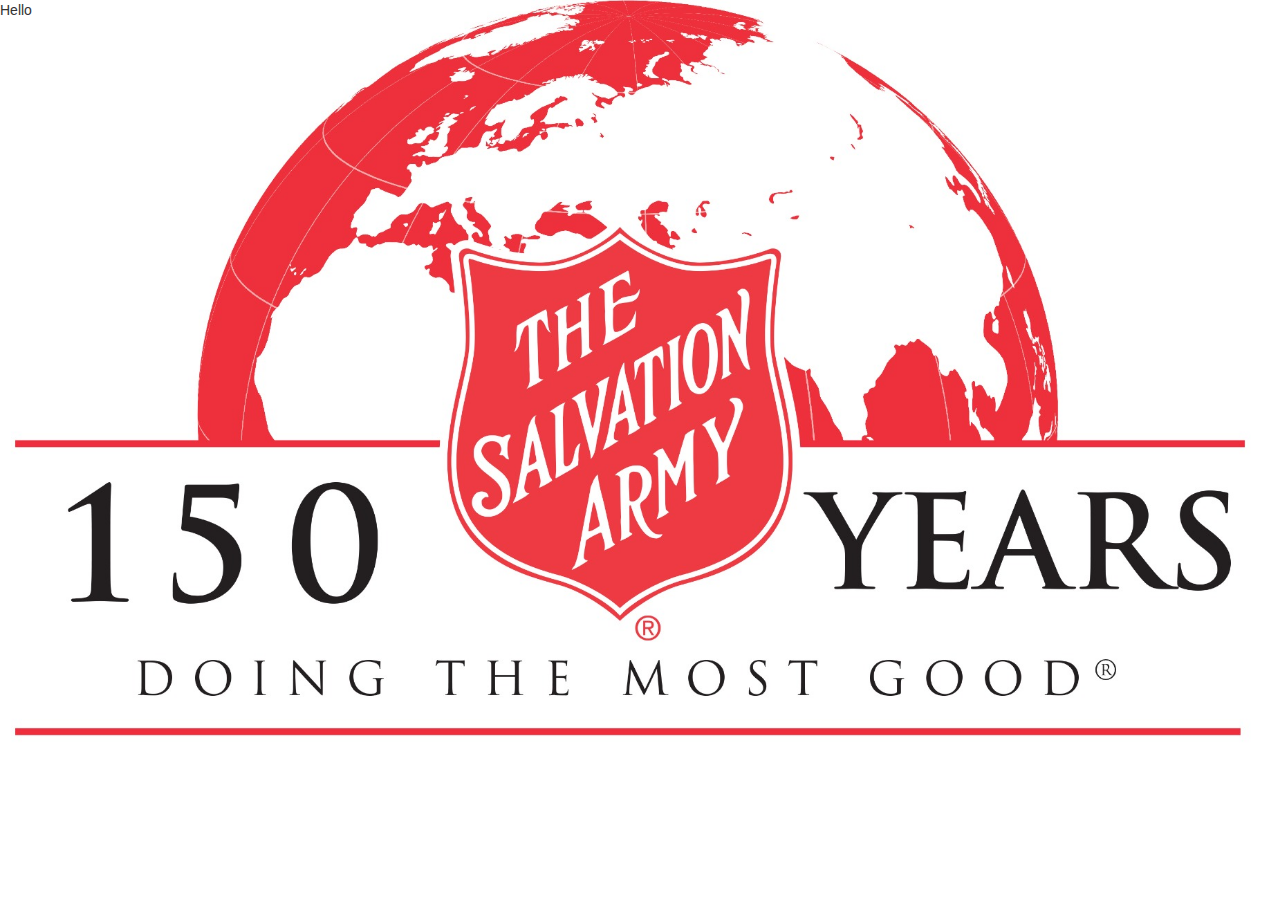
==== index.html @ 606a0413 "initial commit" ====
<!DOCTYPE html>
<html>
<head>
	<title></title>
	<meta name="viewport" content="width=device-width, initial-scale=1, maximum-scale=1, user-scalable=no">

	<link rel="stylesheet" type="text/css" href="https://necolas.github.io/normalize.css/5.0.0/normalize.css">
	<link rel="stylesheet" type="text/css" href="css/bootstrap.min.css">
<link rel="stylesheet" type="text/css" href="css/style.css">
	
</head>
<body>
<p>Hello</p>
	

<script src="https://ajax.googleapis.com/ajax/libs/jquery/1.12.4/jquery.min.js"></script>
<script type="js/bootstrap.min.js"></script>

</body>
</html>
---- css/style.css ----
body{
	background: url(../images/sal1.jpg);
	background-position:top center ; 
	background-size: cover;
	background-repeat: no-repeat;
}
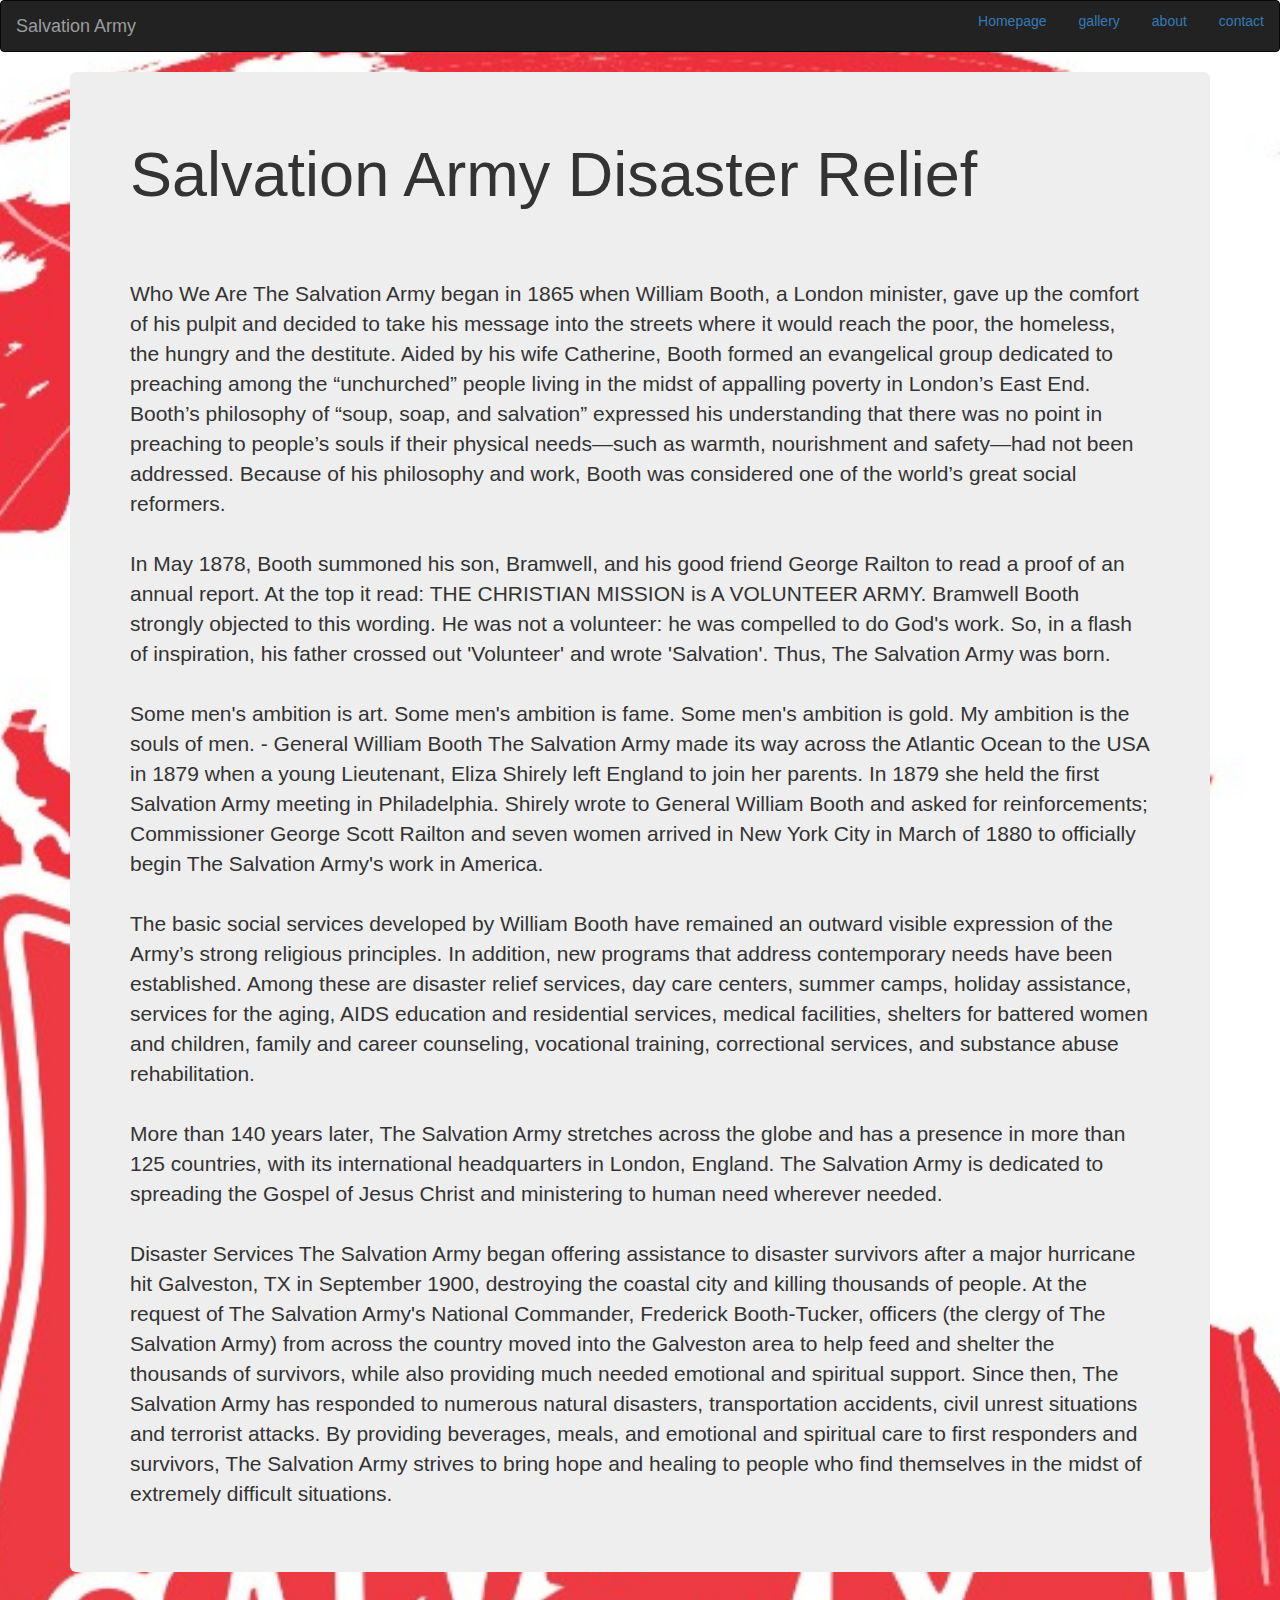
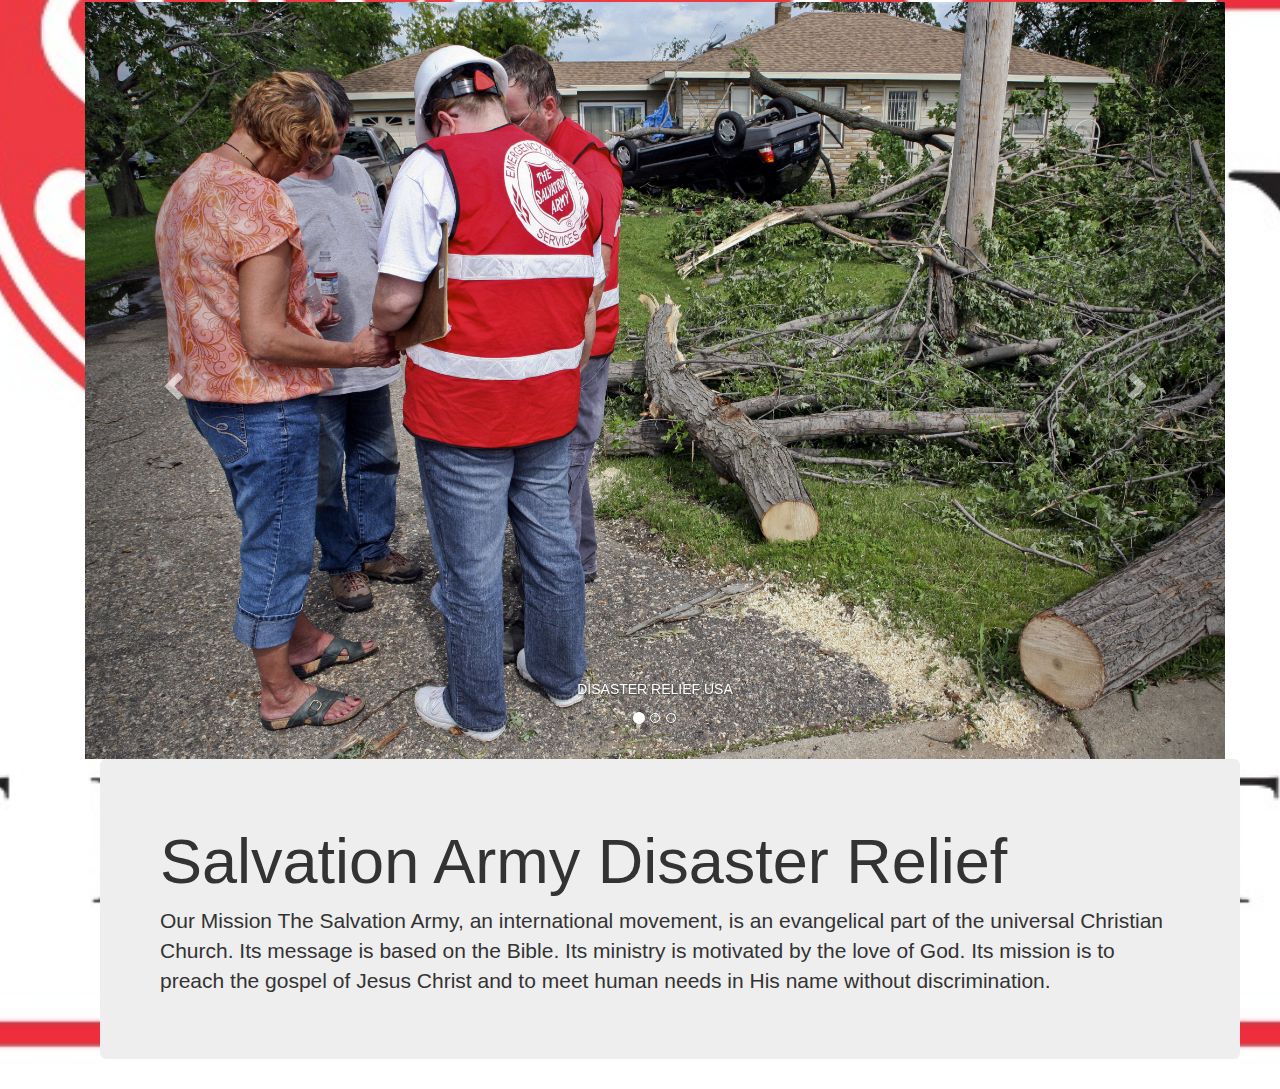
==== commit be4a90a6: "initial commmit" ====
--- a/index.html
+++ b/index.html
@@ -6,15 +6,127 @@
 
 	<link rel="stylesheet" type="text/css" href="https://necolas.github.io/normalize.css/5.0.0/normalize.css">
 	<link rel="stylesheet" type="text/css" href="css/bootstrap.min.css">
-<link rel="stylesheet" type="text/css" href="css/style.css">
+	<link rel="stylesheet" type="text/css" href="css/style.css">
 	
 </head>
 <body>
-<p>Hello</p>
+
+<nav class="navbar navbar-inverse">
+		<div class="navbar-header">
+      		<button type="button" class="navbar-toggle collapsed" data-toggle="collapse" data-target="#bs-example-navbar-collapse-1" aria-expanded="false">
+        		<span class="glyphicon glyphicon-menu-hamburger"></span>
+      		</button>
+    		<a class="navbar-brand" href="#">Salvation Army</a>
+    	</div>
+    	<div class="collapse navbar-collapse" id="bs-example-navbar-collapse-1">
+			<ul class="nav nav-pills navbar-right">
+	  			<li role="presentation"><a href="index.html">Homepage</a></li>
+				<li role="presentation"><a href="gallery.html">gallery</a></li>
+				<li role="presentation"><a href="about.html">about</a></li>
+				<li role="presentation"><a href="contact.html">contact</a></li>
+			</ul>
+		</div>
+	</nav>
+
+	</div> <div class="container">
+  <div class="jumbotron">
+    <h1>Salvation Army Disaster Relief</h1> 
+    
+    <p>
+    <br>
+    <br>Who We Are
+The Salvation Army began in 1865 when William Booth, a London minister, gave up the comfort of his pulpit and decided to take his message into the streets where it would reach the poor, the homeless, the hungry and the destitute. Aided by his wife Catherine, Booth formed an evangelical group dedicated to preaching among the “unchurched” people living in the midst of appalling poverty in London’s East End. Booth’s philosophy of “soup, soap, and salvation” expressed his understanding that there was no point in preaching to people’s souls if their physical needs—such as warmth, nourishment and safety—had not been addressed. Because of his philosophy and work, Booth was considered one of the world’s great social reformers.
+<br>
+<br>
+In May 1878, Booth summoned his son, Bramwell, and his good friend George Railton to read a proof of an annual report. At the top it read: THE CHRISTIAN MISSION is A VOLUNTEER ARMY. Bramwell Booth strongly objected to this wording. He was not a volunteer: he was compelled to do God's work. So, in a flash of inspiration, his father crossed out 'Volunteer' and wrote 'Salvation'. Thus, The Salvation Army was born.
+<br>
+<br> 
+ Some men's ambition is art. Some men's ambition is fame. Some men's ambition is gold. My ambition is the souls of men. 
+- General William Booth
+The Salvation Army made its way across the Atlantic Ocean to the USA in 1879 when a young Lieutenant, Eliza Shirely left England to join her parents. In 1879 she held the first Salvation Army meeting in Philadelphia. Shirely wrote to General William Booth and asked for reinforcements; Commissioner George Scott Railton and seven women arrived in New York City in March of 1880 to officially begin The Salvation Army's work in America.
+<br>
+<br>
+The basic social services developed by William Booth have remained an outward visible expression of the Army’s strong religious principles. In addition, new programs that address contemporary needs have been established. Among these are disaster relief services, day care centers, summer camps, holiday assistance, services for the aging, AIDS education and residential services, medical facilities, shelters for battered women and children, family and career counseling, vocational training, correctional services, and substance abuse rehabilitation.
+<br>
+<br>
+More than 140 years later, The Salvation Army stretches across the globe and has a presence in more than 125 countries, with its international headquarters in London, England. The Salvation Army is dedicated to spreading the Gospel of Jesus Christ and ministering to human need wherever needed.
+<br>
+<br>
+Disaster Services
+
+The Salvation Army began offering assistance to disaster survivors after a major hurricane hit Galveston, TX in September 1900, destroying the coastal city and killing thousands of people. At the request of The Salvation Army's National Commander, Frederick Booth-Tucker, officers (the clergy of The Salvation Army) from across the country moved into the Galveston area to help feed and shelter the thousands of survivors, while also providing much needed emotional and spiritual support.
+
+Since then, The Salvation Army has responded to numerous natural disasters, transportation accidents, civil unrest situations and terrorist attacks. By providing beverages, meals, and emotional and spiritual care to first responders and survivors, The Salvation Army strives to bring hope and healing to people who find themselves in the midst of extremely difficult situations.
+	</p> 
+  </div>
 	
+
+	<div class="container">
+		<div id="carousel-example-generic" class="carousel slide" data-ride="carousel">
+  <!-- Indicators -->
+  <ol class="carousel-indicators">
+    <li data-target="#carousel-example-generic" data-slide-to="0" class="active"></li>
+    <li data-target="#carousel-example-generic" data-slide-to="1"></li>
+    <li data-target="#carousel-example-generic" data-slide-to="2"></li>
+  </ol>
+
+  <!-- Wrapper for slides -->
+  
+  
+  <div class="carousel-inner" role="listbox">
+    <div class="item active">
+  
+      <img src="sal5.jpg" >
+      <div class="carousel-caption">
+        <p>DISASTER RELIEF USA</p>
+      </div>
+    </div>
+    <div class="item">
+      <img src="sal6.jpg">
+      <div class="carousel-caption">
+        <p>DISASTER RELIFE AFRICA</p>
+      </div>
+    </div>
+    <div class="item">
+      <img src="sal7.jpg">
+      <div class="carousel-caption">
+        <p>DISASTER RELIFE VIETNAM</p>
+      </div>
+
+    </div>
+    
+  </div>
+
+  <!-- Controls -->
+  <a class="left carousel-control" href="#carousel-example-generic" role="button" data-slide="prev">
+    <span class="glyphicon glyphicon-chevron-left" aria-hidden="true"></span>
+    <span class="sr-only">Previous</span>
+  </a>
+  <a class="right carousel-control" href="#carousel-example-generic" role="button" data-slide="next">
+    <span class="glyphicon glyphicon-chevron-right" aria-hidden="true"></span>
+    <span class="sr-only">Next</span>
+  </a>
+	
+		<script src="js/jquery.min.js"></script>
+		<script src="js/bootstrap.min.js"></script>
+	
+
+  
+
 
 <script src="https://ajax.googleapis.com/ajax/libs/jquery/1.12.4/jquery.min.js"></script>
 <script type="js/bootstrap.min.js"></script>
 
+</div> 
+
+
+<div class="container">
+  <div class="jumbotron">
+    <h1>Salvation Army Disaster Relief</h1> 
+    
+    <p>Our Mission
+The Salvation Army, an international movement, is an evangelical part of the universal Christian Church. Its message is based on the Bible. Its ministry is motivated by the love of God. Its mission is to preach the gospel of Jesus Christ and to meet human needs in His name without discrimination.</p> 
+  </div>
+
 </body>
 </html>--- a/css/style.css
+++ b/css/style.css
@@ -4,3 +4,5 @@
 	background-size: cover;
 	background-repeat: no-repeat;
 }
+.item img{margin: 0 auto;
+text-align: center;}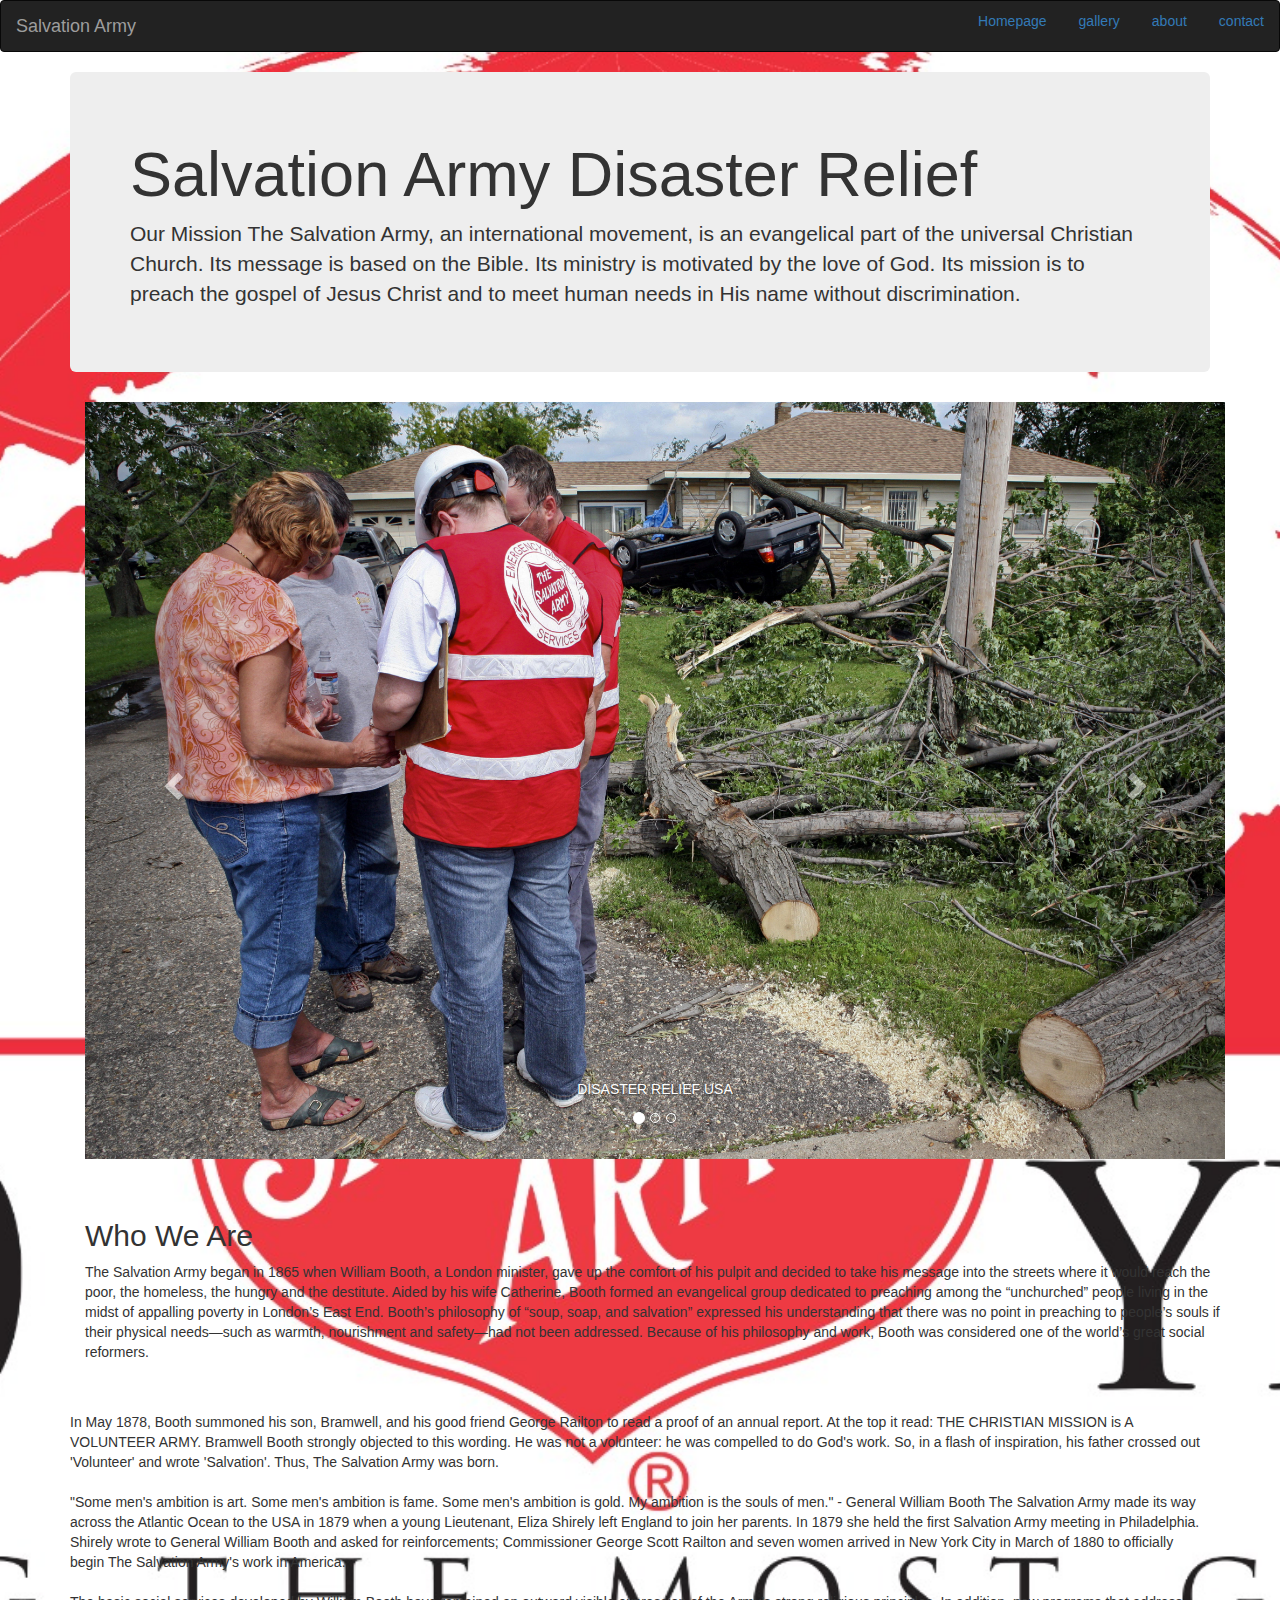
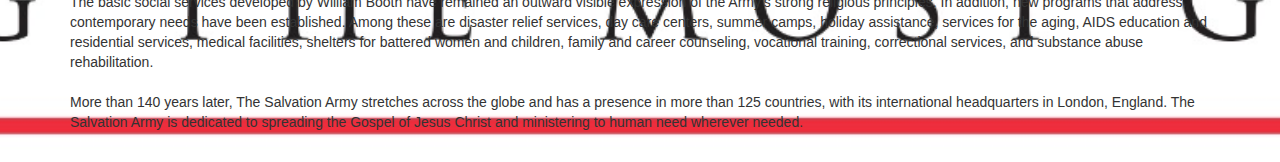
==== commit c805a952: "initial commit" ====
--- a/index.html
+++ b/index.html
@@ -28,41 +28,16 @@
 		</div>
 	</nav>
 
-	</div> <div class="container">
+	</div> 
+    <div class="container">
   <div class="jumbotron">
     <h1>Salvation Army Disaster Relief</h1> 
     
-    <p>
-    <br>
-    <br>Who We Are
-The Salvation Army began in 1865 when William Booth, a London minister, gave up the comfort of his pulpit and decided to take his message into the streets where it would reach the poor, the homeless, the hungry and the destitute. Aided by his wife Catherine, Booth formed an evangelical group dedicated to preaching among the “unchurched” people living in the midst of appalling poverty in London’s East End. Booth’s philosophy of “soup, soap, and salvation” expressed his understanding that there was no point in preaching to people’s souls if their physical needs—such as warmth, nourishment and safety—had not been addressed. Because of his philosophy and work, Booth was considered one of the world’s great social reformers.
-<br>
-<br>
-In May 1878, Booth summoned his son, Bramwell, and his good friend George Railton to read a proof of an annual report. At the top it read: THE CHRISTIAN MISSION is A VOLUNTEER ARMY. Bramwell Booth strongly objected to this wording. He was not a volunteer: he was compelled to do God's work. So, in a flash of inspiration, his father crossed out 'Volunteer' and wrote 'Salvation'. Thus, The Salvation Army was born.
-<br>
-<br> 
- Some men's ambition is art. Some men's ambition is fame. Some men's ambition is gold. My ambition is the souls of men. 
-- General William Booth
-The Salvation Army made its way across the Atlantic Ocean to the USA in 1879 when a young Lieutenant, Eliza Shirely left England to join her parents. In 1879 she held the first Salvation Army meeting in Philadelphia. Shirely wrote to General William Booth and asked for reinforcements; Commissioner George Scott Railton and seven women arrived in New York City in March of 1880 to officially begin The Salvation Army's work in America.
-<br>
-<br>
-The basic social services developed by William Booth have remained an outward visible expression of the Army’s strong religious principles. In addition, new programs that address contemporary needs have been established. Among these are disaster relief services, day care centers, summer camps, holiday assistance, services for the aging, AIDS education and residential services, medical facilities, shelters for battered women and children, family and career counseling, vocational training, correctional services, and substance abuse rehabilitation.
-<br>
-<br>
-More than 140 years later, The Salvation Army stretches across the globe and has a presence in more than 125 countries, with its international headquarters in London, England. The Salvation Army is dedicated to spreading the Gospel of Jesus Christ and ministering to human need wherever needed.
-<br>
-<br>
-Disaster Services
-
-The Salvation Army began offering assistance to disaster survivors after a major hurricane hit Galveston, TX in September 1900, destroying the coastal city and killing thousands of people. At the request of The Salvation Army's National Commander, Frederick Booth-Tucker, officers (the clergy of The Salvation Army) from across the country moved into the Galveston area to help feed and shelter the thousands of survivors, while also providing much needed emotional and spiritual support.
-
-Since then, The Salvation Army has responded to numerous natural disasters, transportation accidents, civil unrest situations and terrorist attacks. By providing beverages, meals, and emotional and spiritual care to first responders and survivors, The Salvation Army strives to bring hope and healing to people who find themselves in the midst of extremely difficult situations.
-	</p> 
+    <p>Our Mission
+The Salvation Army, an international movement, is an evangelical part of the universal Christian Church. Its message is based on the Bible. Its ministry is motivated by the love of God. Its mission is to preach the gospel of Jesus Christ and to meet human needs in His name without discrimination.</p> 
   </div>
-	
-
-	<div class="container">
-		<div id="carousel-example-generic" class="carousel slide" data-ride="carousel">
+    <div class="container">
+    <div id="carousel-example-generic" class="carousel slide" data-ride="carousel">
   <!-- Indicators -->
   <ol class="carousel-indicators">
     <li data-target="#carousel-example-generic" data-slide-to="0" class="active"></li>
@@ -106,10 +81,10 @@
     <span class="glyphicon glyphicon-chevron-right" aria-hidden="true"></span>
     <span class="sr-only">Next</span>
   </a>
-	
-		<script src="js/jquery.min.js"></script>
-		<script src="js/bootstrap.min.js"></script>
-	
+  
+    <script src="js/jquery.min.js"></script>
+    <script src="js/bootstrap.min.js"></script>
+  
 
   
 
@@ -120,13 +95,41 @@
 </div> 
 
 
-<div class="container">
-  <div class="jumbotron">
-    <h1>Salvation Army Disaster Relief</h1> 
+
     
-    <p>Our Mission
-The Salvation Army, an international movement, is an evangelical part of the universal Christian Church. Its message is based on the Bible. Its ministry is motivated by the love of God. Its mission is to preach the gospel of Jesus Christ and to meet human needs in His name without discrimination.</p> 
+    <p>
+    <br>
+    <br>
+
+  <h2>Who We Are</h2>
+  <p>
+The Salvation Army began in 1865 when William Booth, a London minister, gave up the comfort of his pulpit and decided to take his message into the streets where it would reach the poor, the homeless, the hungry and the destitute. Aided by his wife Catherine, Booth formed an evangelical group dedicated to preaching among the “unchurched” people living in the midst of appalling poverty in London’s East End. Booth’s philosophy of “soup, soap, and salvation” expressed his understanding that there was no point in preaching to people’s souls if their physical needs—such as warmth, nourishment and safety—had not been addressed. Because of his philosophy and work, Booth was considered one of the world’s great social reformers.</p>            
+   </div>
+<p>
+
+
+<br>
+<br>
+In May 1878, Booth summoned his son, Bramwell, and his good friend George Railton to read a proof of an annual report. At the top it read: THE CHRISTIAN MISSION is A VOLUNTEER ARMY. Bramwell Booth strongly objected to this wording. He was not a volunteer: he was compelled to do God's work. So, in a flash of inspiration, his father crossed out 'Volunteer' and wrote 'Salvation'. Thus, The Salvation Army was born.
+<br>
+<br> 
+ "Some men's ambition is art. Some men's ambition is fame. Some men's ambition is gold. My ambition is the souls of men." 
+- General William Booth
+The Salvation Army made its way across the Atlantic Ocean to the USA in 1879 when a young Lieutenant, Eliza Shirely left England to join her parents. In 1879 she held the first Salvation Army meeting in Philadelphia. Shirely wrote to General William Booth and asked for reinforcements; Commissioner George Scott Railton and seven women arrived in New York City in March of 1880 to officially begin The Salvation Army's work in America.
+<br>
+<br>
+The basic social services developed by William Booth have remained an outward visible expression of the Army’s strong religious principles. In addition, new programs that address contemporary needs have been established. Among these are disaster relief services, day care centers, summer camps, holiday assistance, services for the aging, AIDS education and residential services, medical facilities, shelters for battered women and children, family and career counseling, vocational training, correctional services, and substance abuse rehabilitation.
+<br>
+<br>
+More than 140 years later, The Salvation Army stretches across the globe and has a presence in more than 125 countries, with its international headquarters in London, England. The Salvation Army is dedicated to spreading the Gospel of Jesus Christ and ministering to human need wherever needed.
+<br>
+<br>
+
+	</p> 
   </div>
+	
+
+	
 
 </body>
 </html>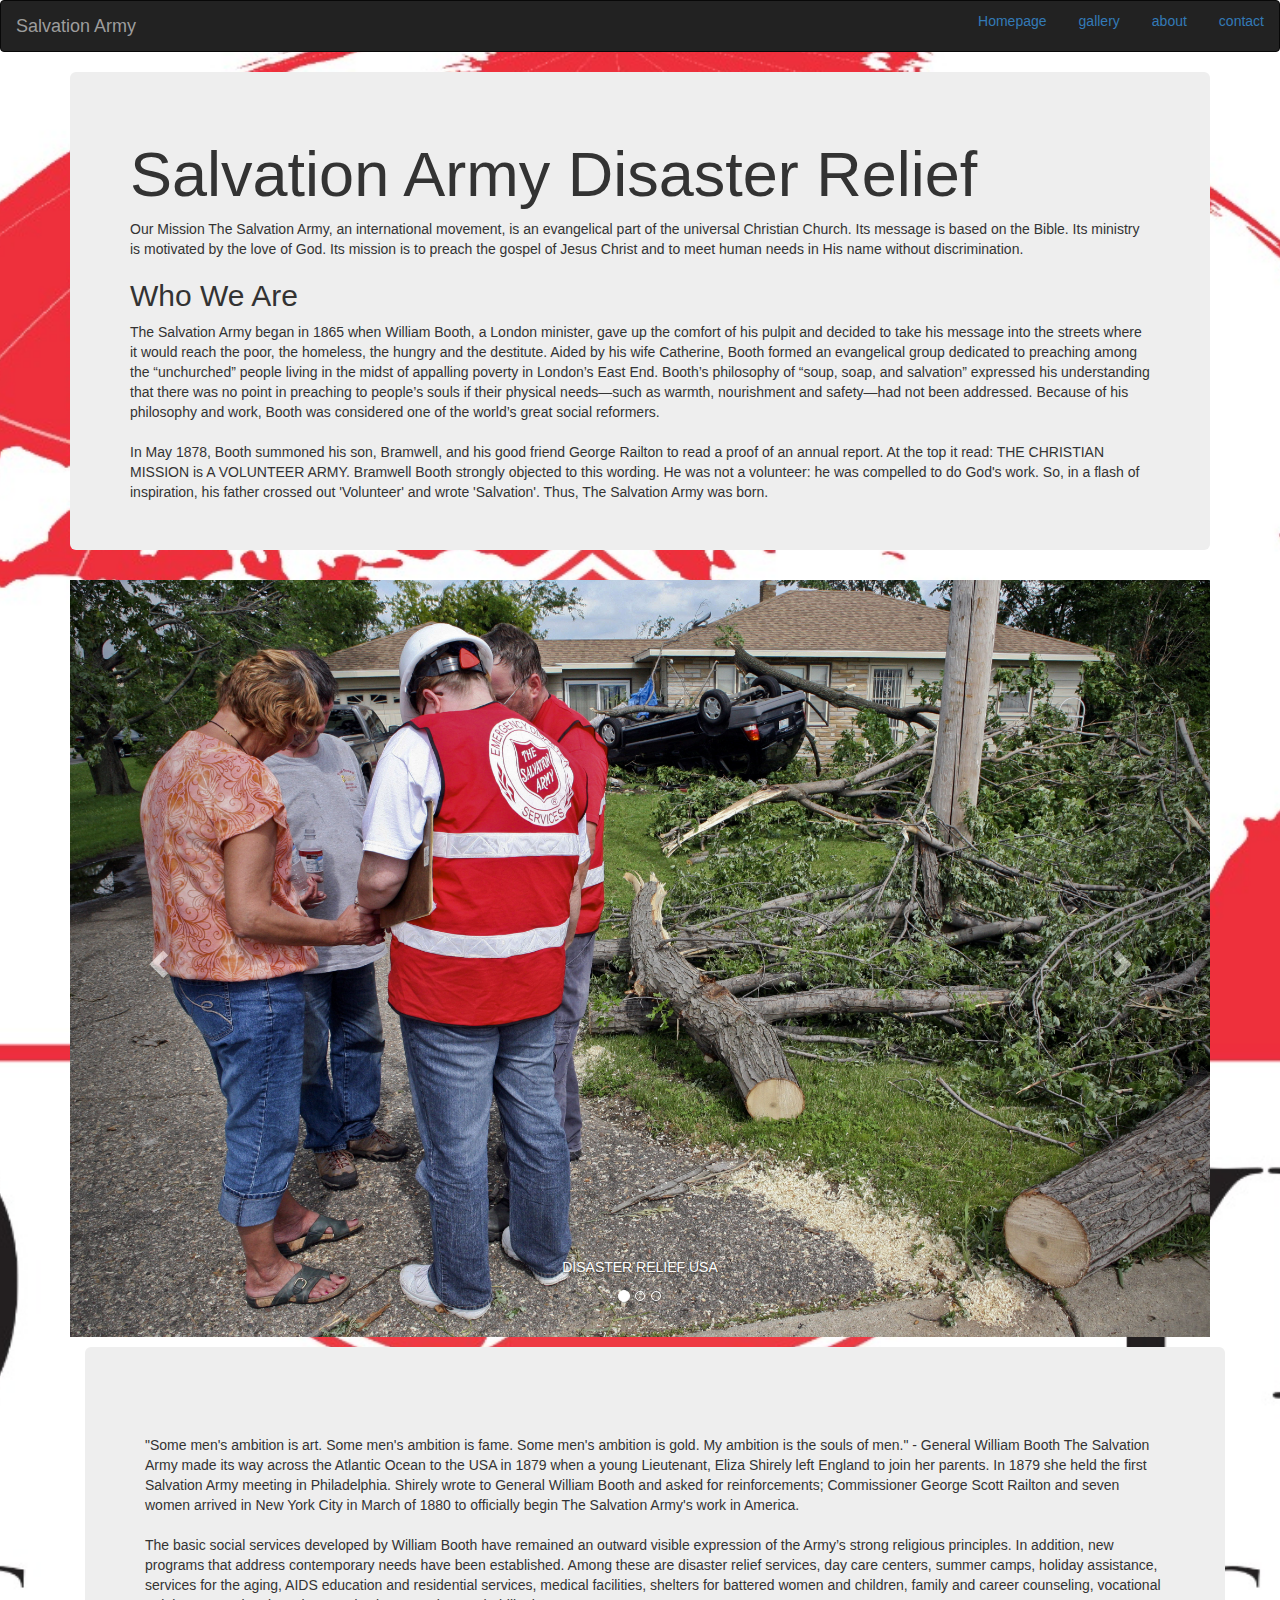
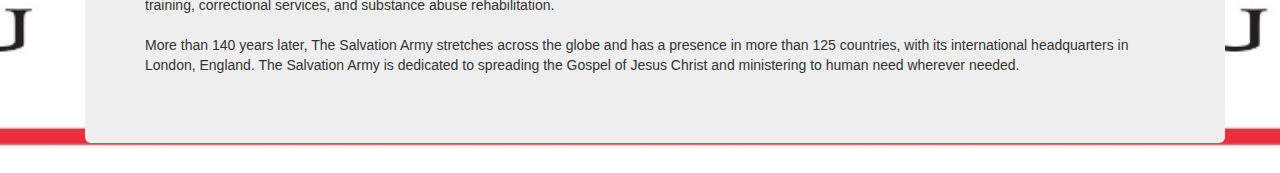
==== commit 7b7a90b3: "initial commit" ====
--- a/index.html
+++ b/index.html
@@ -20,7 +20,7 @@
     	</div>
     	<div class="collapse navbar-collapse" id="bs-example-navbar-collapse-1">
 			<ul class="nav nav-pills navbar-right">
-	  			<li role="presentation"><a href="index.html">Homepage</a></li>
+	  		<li role="presentation"><a href="index.html">Homepage</a></li>
 				<li role="presentation"><a href="gallery.html">gallery</a></li>
 				<li role="presentation"><a href="about.html">about</a></li>
 				<li role="presentation"><a href="contact.html">contact</a></li>
@@ -33,9 +33,19 @@
   <div class="jumbotron">
     <h1>Salvation Army Disaster Relief</h1> 
     
-    <p>Our Mission
-The Salvation Army, an international movement, is an evangelical part of the universal Christian Church. Its message is based on the Bible. Its ministry is motivated by the love of God. Its mission is to preach the gospel of Jesus Christ and to meet human needs in His name without discrimination.</p> 
+    Our Mission
+The Salvation Army, an international movement, is an evangelical part of the universal Christian Church. Its message is based on the Bible. Its ministry is motivated by the love of God. Its mission is to preach the gospel of Jesus Christ and to meet human needs in His name without discrimination.
+
+<h2>Who We Are</h2>
+  
+The Salvation Army began in 1865 when William Booth, a London minister, gave up the comfort of his pulpit and decided to take his message into the streets where it would reach the poor, the homeless, the hungry and the destitute. Aided by his wife Catherine, Booth formed an evangelical group dedicated to preaching among the “unchurched” people living in the midst of appalling poverty in London’s East End. Booth’s philosophy of “soup, soap, and salvation” expressed his understanding that there was no point in preaching to people’s souls if their physical needs—such as warmth, nourishment and safety—had not been addressed. Because of his philosophy and work, Booth was considered one of the world’s great social reformers.
+<br>  
+<br>
+In May 1878, Booth summoned his son, Bramwell, and his good friend George Railton to read a proof of an annual report. At the top it read: THE CHRISTIAN MISSION is A VOLUNTEER ARMY. Bramwell Booth strongly objected to this wording. He was not a volunteer: he was compelled to do God's work. So, in a flash of inspiration, his father crossed out 'Volunteer' and wrote 'Salvation'. Thus, The Salvation Army was born.
+
+   </div>
   </div>
+
     <div class="container">
     <div id="carousel-example-generic" class="carousel slide" data-ride="carousel">
   <!-- Indicators -->
@@ -92,25 +102,13 @@
 <script src="https://ajax.googleapis.com/ajax/libs/jquery/1.12.4/jquery.min.js"></script>
 <script type="js/bootstrap.min.js"></script>
 
-</div> 
+</div>
+<p>
+
+<div class="container">
+  <div class="jumbotron">
 
 
-
-    
-    <p>
-    <br>
-    <br>
-
-  <h2>Who We Are</h2>
-  <p>
-The Salvation Army began in 1865 when William Booth, a London minister, gave up the comfort of his pulpit and decided to take his message into the streets where it would reach the poor, the homeless, the hungry and the destitute. Aided by his wife Catherine, Booth formed an evangelical group dedicated to preaching among the “unchurched” people living in the midst of appalling poverty in London’s East End. Booth’s philosophy of “soup, soap, and salvation” expressed his understanding that there was no point in preaching to people’s souls if their physical needs—such as warmth, nourishment and safety—had not been addressed. Because of his philosophy and work, Booth was considered one of the world’s great social reformers.</p>            
-   </div>
-<p>
-
-
-<br>
-<br>
-In May 1878, Booth summoned his son, Bramwell, and his good friend George Railton to read a proof of an annual report. At the top it read: THE CHRISTIAN MISSION is A VOLUNTEER ARMY. Bramwell Booth strongly objected to this wording. He was not a volunteer: he was compelled to do God's work. So, in a flash of inspiration, his father crossed out 'Volunteer' and wrote 'Salvation'. Thus, The Salvation Army was born.
 <br>
 <br> 
  "Some men's ambition is art. Some men's ambition is fame. Some men's ambition is gold. My ambition is the souls of men." 
@@ -125,8 +123,9 @@
 <br>
 <br>
 
-	</p> 
-  </div>
+   
+   </div>
+  
 	
 
 	
--- a/css/style.css
+++ b/css/style.css
@@ -1,6 +1,6 @@
 body{
 	background: url(../images/sal1.jpg);
-	background-position:top center ; 
+	background-position:bottom center ; 
 	background-size: cover;
 	background-repeat: no-repeat;
 }
